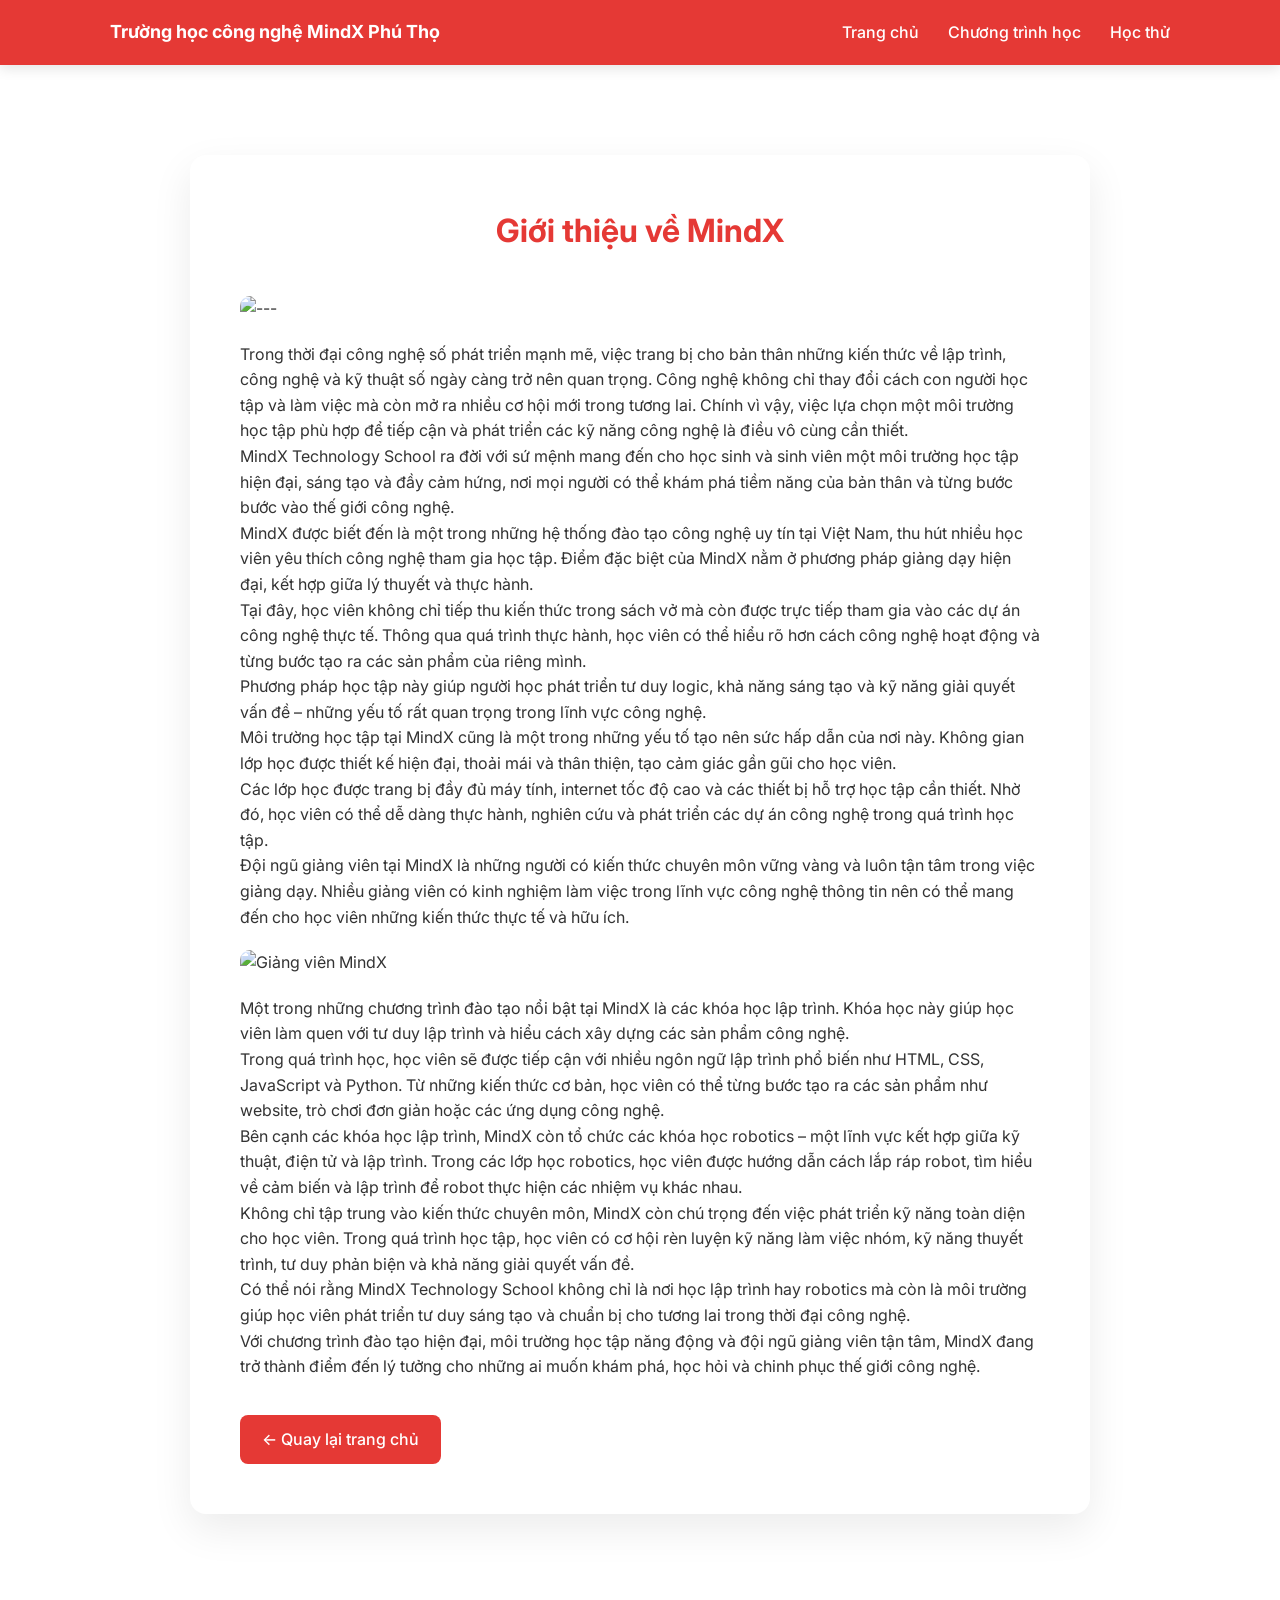
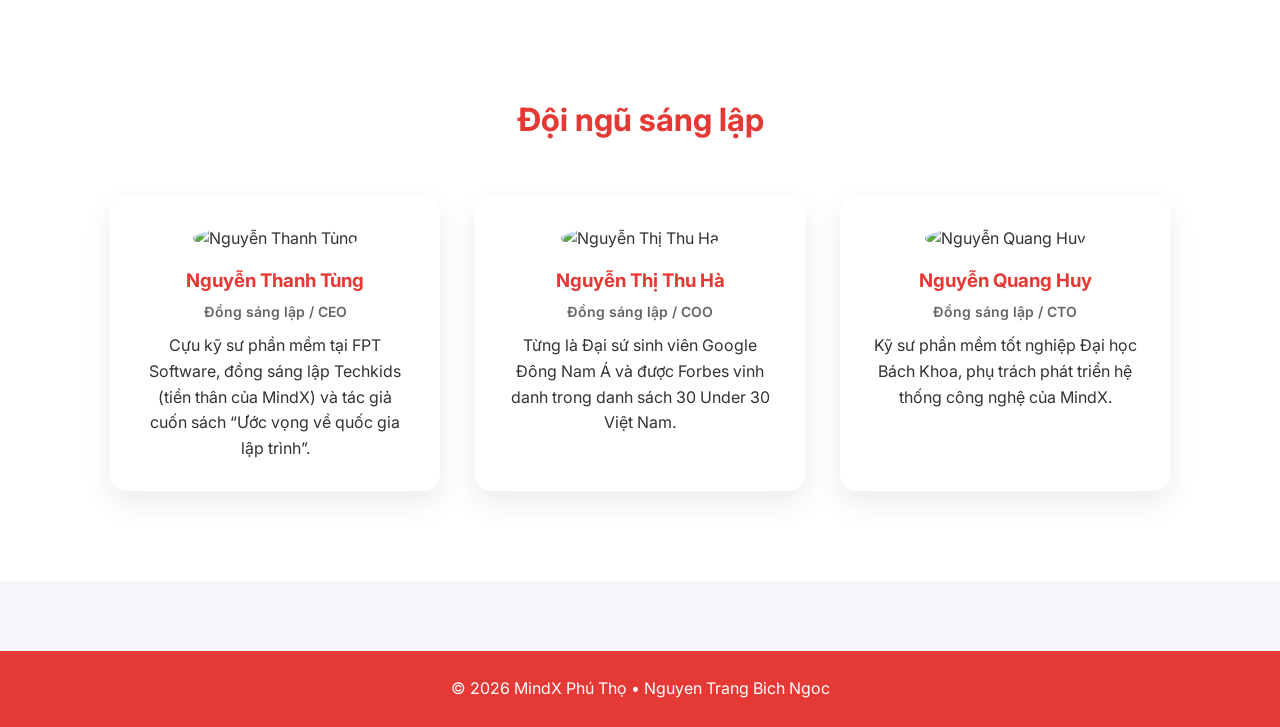
==== about.html @ f1126463 "Add files via upload" ====
<!DOCTYPE html>
<html lang="vi">

<head>

<meta charset="UTF-8">
<meta name="viewport" content="width=device-width, initial-scale=1.0">

<title>Giới thiệu MindX</title>

<link rel="stylesheet" href="style.css">

<link href="https://fonts.googleapis.com/css2?family=Inter:wght@300;400;600;700&display=swap" rel="stylesheet">

</head>

<body>

<!-- HEADER -->

<header>

<div class="container header-wrapper">
    

<h1 class="logo">Trường học công nghệ MindX Phú Thọ</h1>

<nav>
<a href="index.html">Trang chủ</a>
<a href="index.html#courses">Chương trình học</a>
<a href="index.html#trial">Học thử</a>
</nav>

</div>

</header>


<!-- PAGE TITLE -->

<section class="section light">

<div class="container program-page">

<h2>Giới thiệu về MindX</h2>

<img src="images/gioithieu.jpg" class="course-img" alt="---">

<p>
Trong thời đại công nghệ số phát triển mạnh mẽ, việc trang bị cho bản thân những kiến thức về lập trình, công nghệ và kỹ thuật số ngày càng trở nên quan trọng. Công nghệ không chỉ thay đổi cách con người học tập và làm việc mà còn mở ra nhiều cơ hội mới trong tương lai. Chính vì vậy, việc lựa chọn một môi trường học tập phù hợp để tiếp cận và phát triển các kỹ năng công nghệ là điều vô cùng cần thiết.
</p>

<p>
MindX Technology School ra đời với sứ mệnh mang đến cho học sinh và sinh viên một môi trường học tập hiện đại, sáng tạo và đầy cảm hứng, nơi mọi người có thể khám phá tiềm năng của bản thân và từng bước bước vào thế giới công nghệ.
</p>

<p>
MindX được biết đến là một trong những hệ thống đào tạo công nghệ uy tín tại Việt Nam, thu hút nhiều học viên yêu thích công nghệ tham gia học tập. Điểm đặc biệt của MindX nằm ở phương pháp giảng dạy hiện đại, kết hợp giữa lý thuyết và thực hành.
</p>

<p>
Tại đây, học viên không chỉ tiếp thu kiến thức trong sách vở mà còn được trực tiếp tham gia vào các dự án công nghệ thực tế. Thông qua quá trình thực hành, học viên có thể hiểu rõ hơn cách công nghệ hoạt động và từng bước tạo ra các sản phẩm của riêng mình.
</p>


<p>
Phương pháp học tập này giúp người học phát triển tư duy logic, khả năng sáng tạo và kỹ năng giải quyết vấn đề – những yếu tố rất quan trọng trong lĩnh vực công nghệ.
</p>

<p>
Môi trường học tập tại MindX cũng là một trong những yếu tố tạo nên sức hấp dẫn của nơi này. Không gian lớp học được thiết kế hiện đại, thoải mái và thân thiện, tạo cảm giác gần gũi cho học viên.
</p>

<p>
Các lớp học được trang bị đầy đủ máy tính, internet tốc độ cao và các thiết bị hỗ trợ học tập cần thiết. Nhờ đó, học viên có thể dễ dàng thực hành, nghiên cứu và phát triển các dự án công nghệ trong quá trình học tập.
</p>

<p>
Đội ngũ giảng viên tại MindX là những người có kiến thức chuyên môn vững vàng và luôn tận tâm trong việc giảng dạy. Nhiều giảng viên có kinh nghiệm làm việc trong lĩnh vực công nghệ thông tin nên có thể mang đến cho học viên những kiến thức thực tế và hữu ích.
</p>

<img src="images/laptrinh.jpg" class="course-img" alt="Giảng viên MindX">

<p>
Một trong những chương trình đào tạo nổi bật tại MindX là các khóa học lập trình. Khóa học này giúp học viên làm quen với tư duy lập trình và hiểu cách xây dựng các sản phẩm công nghệ.
</p>

<p>
Trong quá trình học, học viên sẽ được tiếp cận với nhiều ngôn ngữ lập trình phổ biến như HTML, CSS, JavaScript và Python. Từ những kiến thức cơ bản, học viên có thể từng bước tạo ra các sản phẩm như website, trò chơi đơn giản hoặc các ứng dụng công nghệ.
</p>

<p>
Bên cạnh các khóa học lập trình, MindX còn tổ chức các khóa học robotics – một lĩnh vực kết hợp giữa kỹ thuật, điện tử và lập trình. Trong các lớp học robotics, học viên được hướng dẫn cách lắp ráp robot, tìm hiểu về cảm biến và lập trình để robot thực hiện các nhiệm vụ khác nhau.
</p>

<p>
Không chỉ tập trung vào kiến thức chuyên môn, MindX còn chú trọng đến việc phát triển kỹ năng toàn diện cho học viên. Trong quá trình học tập, học viên có cơ hội rèn luyện kỹ năng làm việc nhóm, kỹ năng thuyết trình, tư duy phản biện và khả năng giải quyết vấn đề.
</p>

<p>
Có thể nói rằng MindX Technology School không chỉ là nơi học lập trình hay robotics mà còn là môi trường giúp học viên phát triển tư duy sáng tạo và chuẩn bị cho tương lai trong thời đại công nghệ.
</p>

<p>
Với chương trình đào tạo hiện đại, môi trường học tập năng động và đội ngũ giảng viên tận tâm, MindX đang trở thành điểm đến lý tưởng cho những ai muốn khám phá, học hỏi và chinh phục thế giới công nghệ.
</p>

<a href="index.html" class="back-btn">← Quay lại trang chủ</a>

</div>

</section>


<!-- ĐỘI NGŨ SÁNG LẬP -->

<section class="section light">

<div class="container">

<h2 class="reveal">Đội ngũ sáng lập</h2>

<div class="team-grid">

<div class="team-card reveal">

<img src="images/tung.jpg" alt="Nguyễn Thanh Tùng">

<h3>Nguyễn Thanh Tùng</h3>

<p class="team-role">Đồng sáng lập / CEO</p>

<p>
Cựu kỹ sư phần mềm tại FPT Software, đồng sáng lập Techkids (tiền thân của MindX) và tác giả cuốn sách “Ước vọng về quốc gia lập trình”.
</p>

</div>


<div class="team-card reveal">

<img src="images/ha.jpg" alt="Nguyễn Thị Thu Hà">

<h3>Nguyễn Thị Thu Hà</h3>

<p class="team-role">Đồng sáng lập / COO</p>

<p>
Từng là Đại sứ sinh viên Google Đông Nam Á và được Forbes vinh danh trong danh sách 30 Under 30 Việt Nam.
</p>

</div>


<div class="team-card reveal">

<img src="images/huy.jpg" alt="Nguyễn Quang Huy">

<h3>Nguyễn Quang Huy</h3>

<p class="team-role">Đồng sáng lập / CTO</p>

<p>
Kỹ sư phần mềm tốt nghiệp Đại học Bách Khoa, phụ trách phát triển hệ thống công nghệ của MindX.
</p>

</div>

</div>

</div>

</section>


<!-- FOOTER -->

<footer>

<p>© 2026 MindX Phú Thọ • Nguyen Trang Bich Ngoc</p>

</footer>

</body>
</html>
---- style.css ----
*{
margin:0;
padding:0;
box-sizing:border-box;
font-family:'Inter',sans-serif;
scroll-behavior:smooth;
}

body{
background:#f6f7fb;
color:#333;
line-height:1.6;
}

/* CONTAINER */

.container{
max-width:1100px;
margin:auto;
padding:0 20px;
}

/* HEADER */

header{
background:#e53935;
color:white;
padding:18px 0;
box-shadow:0 4px 12px rgba(0,0,0,0.1);
position:sticky;
top:0;
z-index:1000;
}

.header-wrapper{
display:flex;
justify-content:space-between;
align-items:center;
}

.logo{
font-size:22px;
font-weight:700;
}

nav a{
color:white;
margin-left:25px;
text-decoration:none;
font-weight:500;
position:relative;
}

/* underline animation */

nav a::after{
content:"";
position:absolute;
left:0;
bottom:-5px;
width:0%;
height:2px;
background:white;
transition:0.3s;
}

nav a:hover::after{
width:100%;
}

/* HERO */

.hero{
background:url("images/bg.jpg");
background-size:cover;
background-position:center;
height:520px;
display:flex;
align-items:center;
justify-content:center;
text-align:center;
color:white;
animation:heroZoom 12s infinite alternate;
}

@keyframes heroZoom{
from{background-size:100%;}
to{background-size:110%;}
}

.hero-content{
background:rgba(0,0,0,0.45);
padding:45px;
border-radius:12px;
backdrop-filter:blur(4px);
animation:fadeUp 1s ease;
}

@keyframes fadeUp{
from{
opacity:0;
transform:translateY(40px);
}
to{
opacity:1;
transform:translateY(0);
}
}

.hero h2{
font-size:42px;
margin-bottom:15px;
}

.hero p{
margin-bottom:25px;
font-size:18px;
}

/* BUTTON */

.cta-btn{
background:#e53935;
padding:14px 30px;
border-radius:30px;
color:white;
text-decoration:none;
font-weight:600;
display:inline-block;
transition:all 0.3s;
}

.cta-btn:hover{
transform:translateY(-3px);
box-shadow:0 10px 25px rgba(0,0,0,0.2);
}

/* SECTION */

.section{
padding:90px 0;
}

.section h2{
text-align:center;
margin-bottom:50px;
color:#e53935;
font-size:32px;
}

.section.light{
background:white;
}

/* ABOUT GRID */

.about-grid{
display:grid;
grid-template-columns:1fr 1fr;
gap:40px;
align-items:center;
}

.about-grid img{
width:100%;
border-radius:12px;
box-shadow:0 10px 25px rgba(0,0,0,0.15);
}

.about-grid p{
margin-top:10px;
}

/* COURSE GRID */

.course-grid{
display:grid;
grid-template-columns:repeat(auto-fit,minmax(300px,1fr));
gap:35px;
margin-top:40px;
}

/* CARD */

.card{
background:white;
padding:28px;
border-radius:16px;
box-shadow:0 12px 35px rgba(0,0,0,0.08);
text-align:center;
transition:all 0.35s ease;
text-decoration:none;
color:#333;
position:relative;
overflow:hidden;
}

.card::before{
content:"";
position:absolute;
top:0;
left:0;
width:100%;
height:4px;
background:#e53935;
}

.card img{
width:100%;
height:190px;
object-fit:cover;
border-radius:12px;
margin-bottom:18px;
background:#eee;
}

.card h3{
color:#e53935;
font-size:22px;
margin-bottom:10px;
}

.card p{
color:#555;
font-size:15px;
line-height:1.5;
}

.card:hover{
transform:translateY(-10px) scale(1.02);
box-shadow:0 20px 45px rgba(0,0,0,0.15);
}

/* FORM */

form{
max-width:420px;
margin:auto;
display:flex;
flex-direction:column;
gap:16px;
background:white;
padding:35px;
border-radius:12px;
box-shadow:0 10px 30px rgba(0,0,0,0.08);
}

input{
padding:13px;
border:1px solid #ddd;
border-radius:6px;
transition:all 0.25s;
}

input:focus{
outline:none;
border-color:#e53935;
box-shadow:0 0 0 3px rgba(229,57,53,0.15);
transform:scale(1.02);
}

button{
background:#e53935;
color:white;
border:none;
padding:13px;
border-radius:6px;
font-size:16px;
cursor:pointer;
transition:all 0.25s;
}

button:hover{
background:#c62828;
transform:translateY(-2px);
box-shadow:0 8px 20px rgba(0,0,0,0.15);
}

#message{
margin-top:12px;
text-align:center;
color:#e53935;
font-weight:600;
animation:fadeIn 0.4s;
}

@keyframes fadeIn{
from{opacity:0; transform:translateY(10px);}
to{opacity:1; transform:translateY(0);}
}

/* FOOTER */

footer{
background:#e53935;
color:white;
text-align:center;
padding:25px;
margin-top:70px;
}

/* PROGRAM PAGE */

.program-page{
max-width:900px;
margin:auto;
background:white;
padding:50px;
border-radius:16px;
box-shadow:0 15px 40px rgba(0,0,0,0.08);
}

.program-list{
list-style:none;
position:relative;
padding-left:40px;
margin-top:30px;
}

.program-list::before{
content:"";
position:absolute;
left:15px;
top:0;
width:3px;
height:100%;
background:#e53935;
}

.program-list li{
margin-bottom:25px;
background:#f7f7f7;
padding:20px 22px;
border-radius:10px;
position:relative;
transition:all 0.25s;
}

.program-list li::before{
content:"";
position:absolute;
left:-28px;
top:20px;
width:14px;
height:14px;
background:#e53935;
border-radius:50%;
}

.program-list a{
text-decoration:none;
color:#333;
display:block;
}

.program-list a:hover{
color:#e53935;
}

.program-list li:hover{
background:#fff;
transform:translateX(6px);
box-shadow:0 10px 25px rgba(0,0,0,0.1);
}

.back-btn{
display:inline-block;
margin-top:30px;
background:#e53935;
color:white;
padding:12px 25px;
border-radius:25px;
text-decoration:none;
font-weight:600;
transition:all 0.3s;
}

.back-btn:hover{
background:#c62828;
transform:translateY(-2px);
box-shadow:0 8px 20px rgba(0,0,0,0.15);
}

/* RESPONSIVE */

@media(max-width:768px){

.about-grid{
grid-template-columns:1fr;
}

.hero h2{
font-size:30px;
}

.hero{
height:420px;
}

.program-page{
padding:30px;
}

}
@media(max-width:768px){

.section{
padding:60px 0;
}

.hero{
height:380px;
}

.hero-content{
padding:25px;
}

.hero h2{
font-size:26px;
}

nav a{
margin-left:15px;
font-size:14px;
}

.card img{
height:160px;
}

}
.about-link{
text-decoration:none;
color:#e53935;
transition:0.3s;
}

.about-link:hover{
opacity:0.8;
}
.program-page{
max-width:800px;
margin:auto;
text-align:left;
}

.course-img{
width:100%;
border-radius:10px;
margin:20px 0;
}

.skills{
margin-top:10px;
padding-left:20px;
}

.skills li{
margin-bottom:8px;
}
.back-btn{
display:inline-block;
margin-top:30px;
background:#e53935;
color:white;
padding:12px 25px;
border-radius:25px;
text-decoration:none;
font-weight:600;
transition:all 0.3s;
}
/* TEAM SECTION */

.team-grid{
display:grid;
grid-template-columns:repeat(auto-fit,minmax(280px,1fr));
gap:35px;
margin-top:40px;
}

.team-card{
background:white;
padding:30px;
border-radius:16px;
text-align:center;
box-shadow:0 12px 30px rgba(0,0,0,0.08);
transition:all 0.3s;
}

.team-card:hover{
transform:translateY(-8px);
box-shadow:0 18px 40px rgba(0,0,0,0.15);
}

.team-card img{
width:120px;
height:120px;
border-radius:50%;
object-fit:cover;
margin-bottom:15px;
}

.team-card h3{
color:#e53935;
margin-bottom:5px;
}

.team-role{
font-weight:600;
color:#666;
margin-bottom:10px;
font-size:14px;
}
.program-img{
width:100%;
max-width:700px;
display:block;
margin:30px auto;
border-radius:10px;
}
/* ===== PROGRAM PAGE ===== */

.program-page{
max-width:900px;
margin:auto;
}

.program-page h2{
text-align:center;
margin-bottom:20px;
font-size:32px;
}

.program-intro{
text-align:center;
color:#555;
margin-bottom:35px;
font-size:16px;
line-height:1.6;
}


/* ===== HERO IMAGE ===== */

.hero-img{
width:100%;
border-radius:12px;
margin-bottom:30px;
}


/* ===== GRID LAYOUT ===== */

.program-grid{
display:grid;
grid-template-columns:repeat(2,1fr);
gap:25px;
margin-top:30px;
}


/* ===== CARD ===== */

.program-card{
background:white;
padding:25px;
border-radius:12px;
box-shadow:0 6px 18px rgba(0,0,0,0.08);
transition:0.3s;
}

.program-card:hover{
transform:translateY(-5px);
box-shadow:0 10px 25px rgba(0,0,0,0.15);
}

.program-card h3{
margin-bottom:10px;
color:#e53935;
}

.program-card ul{
padding-left:18px;
}

.program-card li{
margin-bottom:6px;
}


/* ===== PROJECT BOX ===== */

.project-box{
background:#f7f7f7;
padding:25px;
border-radius:12px;
margin-top:35px;
line-height:1.6;
}

.project-box h3{
margin-bottom:10px;
}


/* ===== BACK BUTTON ===== */

.back-btn{
display:inline-block;
margin-top:35px;
padding:12px 22px;
background:#e53935;
color:white;
text-decoration:none;
border-radius:8px;
font-weight:500;
transition:0.3s;
}

.back-btn:hover{
background:#c62828;
}


/* ===== RESPONSIVE ===== */

@media(max-width:768px){

.program-grid{
grid-template-columns:1fr;
}

.program-page h2{
font-size:26px;
}

}
/* LOGO HEADER */

.logo{
display:flex;
align-items:center;
gap:12px;
text-decoration:none;
color:white;
font-weight:700;
font-size:18px;
}

.logo img{
height:40px;
width:auto;
}
.facility{
  padding:60px 10%;
  background:#f7f7f7;
  text-align:center;
}

.facility h2{
  font-size:32px;
  margin-bottom:40px;
  color:#222;
}

.facility-container{
  display:grid;
  grid-template-columns:repeat(auto-fit,minmax(300px,1fr));
  gap:30px;
}

.facility-card{
  background:white;
  border-radius:12px;
  overflow:hidden;
  box-shadow:0 10px 25px rgba(0,0,0,0.1);
  transition:0.3s;
}

.facility-card:hover{
  transform:translateY(-10px);
  box-shadow:0 15px 35px rgba(0,0,0,0.2);
}

.facility-card img{
  width:100%;
  height:220px;
  object-fit:cover;
}

.facility-text{
  padding:20px;
}

.facility-text h3{
  margin-bottom:10px;
  color:#e53935;
}

.facility-text p{
  font-size:15px;
  color:#555;
}
.facility h2{
  font-size:32px;
  margin-bottom:40px;
  color:#e53935;
}
.hero-img{
width:100%;
max-width:550px;
display:block;
margin:25px auto;
border-radius:12px;
box-shadow:0 10px 25px rgba(0,0,0,0.15);
transition:0.3s;
}

.hero-img:hover{
transform:scale(1.03);
box-shadow:0 18px 40px rgba(0,0,0,0.2);
}
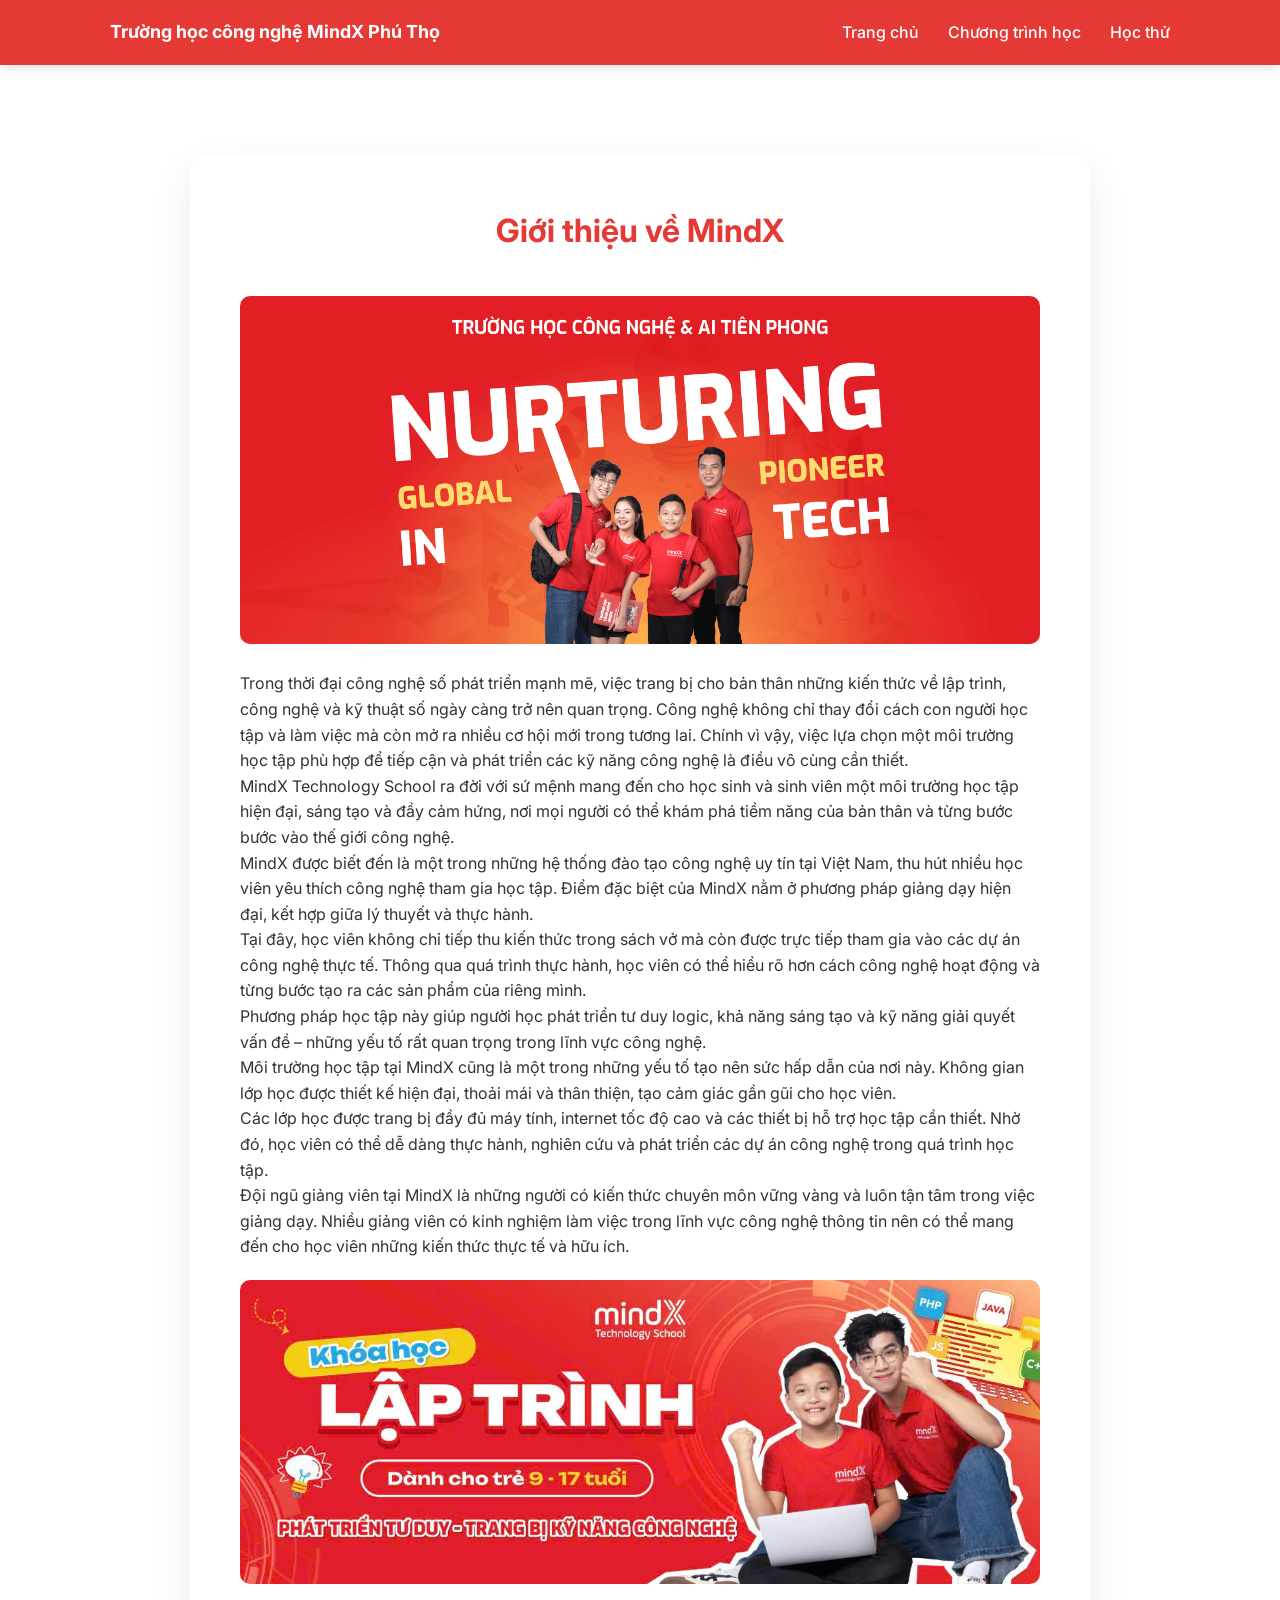
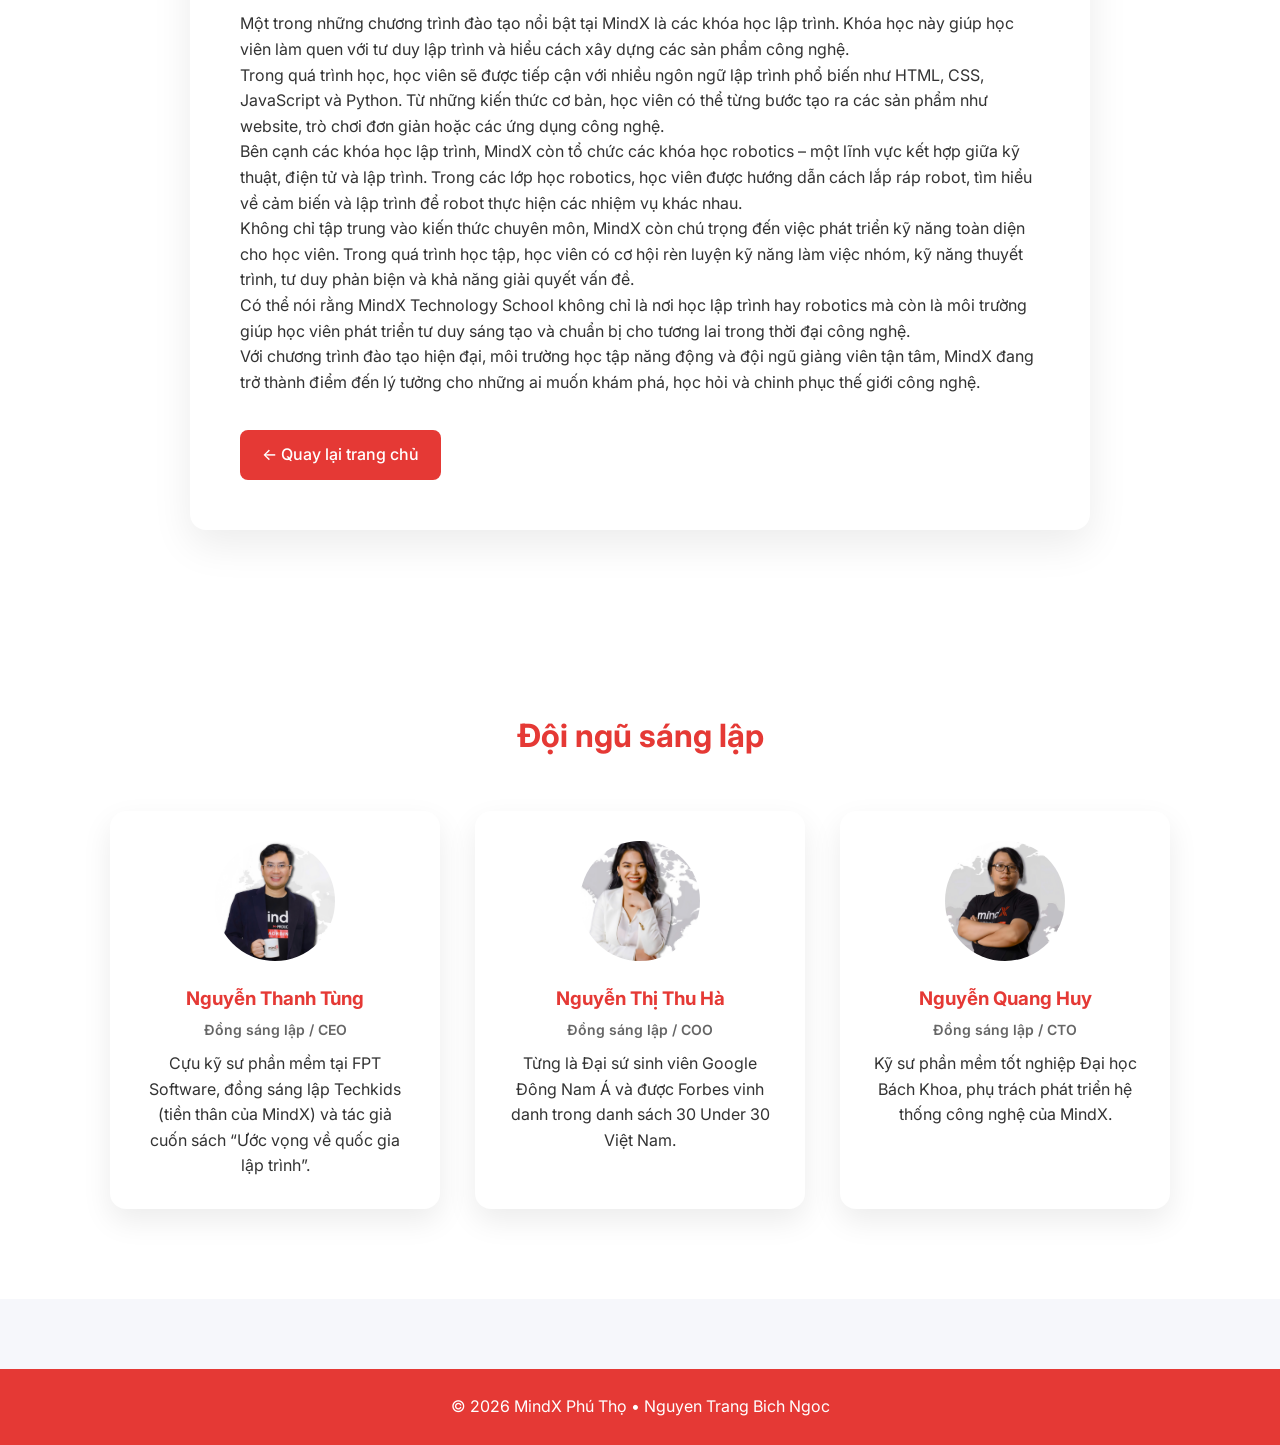
==== commit 05e19849: "Update about.html" ====
--- a/about.html
+++ b/about.html
@@ -44,7 +44,7 @@
 
 <h2>Giới thiệu về MindX</h2>
 
-<img src="images/gioithieu.jpg" class="course-img" alt="---">
+<img src="gioithieu.jpg" class="course-img" alt="---">
 
 <p>
 Trong thời đại công nghệ số phát triển mạnh mẽ, việc trang bị cho bản thân những kiến thức về lập trình, công nghệ và kỹ thuật số ngày càng trở nên quan trọng. Công nghệ không chỉ thay đổi cách con người học tập và làm việc mà còn mở ra nhiều cơ hội mới trong tương lai. Chính vì vậy, việc lựa chọn một môi trường học tập phù hợp để tiếp cận và phát triển các kỹ năng công nghệ là điều vô cùng cần thiết.
@@ -79,7 +79,7 @@
 Đội ngũ giảng viên tại MindX là những người có kiến thức chuyên môn vững vàng và luôn tận tâm trong việc giảng dạy. Nhiều giảng viên có kinh nghiệm làm việc trong lĩnh vực công nghệ thông tin nên có thể mang đến cho học viên những kiến thức thực tế và hữu ích.
 </p>
 
-<img src="images/laptrinh.jpg" class="course-img" alt="Giảng viên MindX">
+<img src="laptrinh.jpg" class="course-img" alt="Giảng viên MindX">
 
 <p>
 Một trong những chương trình đào tạo nổi bật tại MindX là các khóa học lập trình. Khóa học này giúp học viên làm quen với tư duy lập trình và hiểu cách xây dựng các sản phẩm công nghệ.
@@ -124,7 +124,7 @@
 
 <div class="team-card reveal">
 
-<img src="images/tung.jpg" alt="Nguyễn Thanh Tùng">
+<img src="tung.jpg" alt="Nguyễn Thanh Tùng">
 
 <h3>Nguyễn Thanh Tùng</h3>
 
@@ -139,7 +139,7 @@
 
 <div class="team-card reveal">
 
-<img src="images/ha.jpg" alt="Nguyễn Thị Thu Hà">
+<img src="ha.jpg" alt="Nguyễn Thị Thu Hà">
 
 <h3>Nguyễn Thị Thu Hà</h3>
 
@@ -154,7 +154,7 @@
 
 <div class="team-card reveal">
 
-<img src="images/huy.jpg" alt="Nguyễn Quang Huy">
+<img src="huy.jpg" alt="Nguyễn Quang Huy">
 
 <h3>Nguyễn Quang Huy</h3>
 
@@ -182,4 +182,4 @@
 </footer>
 
 </body>
-</html>+</html>
--- a/style.css
+++ b/style.css
@@ -71,7 +71,7 @@
 /* HERO */
 
 .hero{
-background:url("images/bg.jpg");
+background:url("bg.jpg");
 background-size:cover;
 background-position:center;
 height:520px;
